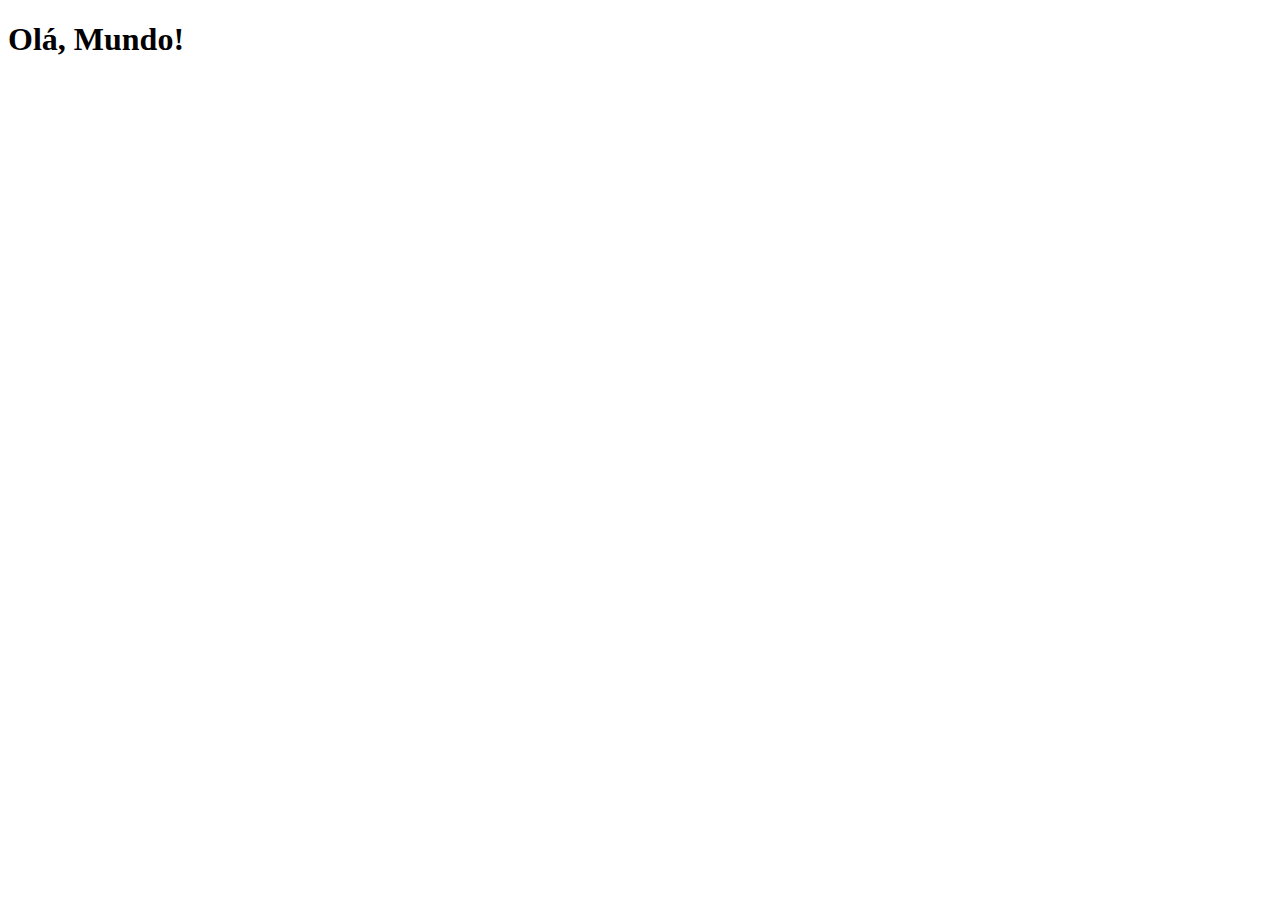
==== index.html @ 1be8e1bb "Create index.html" ====
<!DOCTYPE html>
<html lang="pt-br">
<head>
    <meta charset="UTF-8">
    <meta name="viewport" content="width=device-width, initial-scale=1.0">
    <title>Redes Sociais</title>
    <link rel="shortcut icon" href="favicon.ico" type="image/x-icon">
</head>
<body>
    <h1>Olá, Mundo!</h1>
</body>
</html>
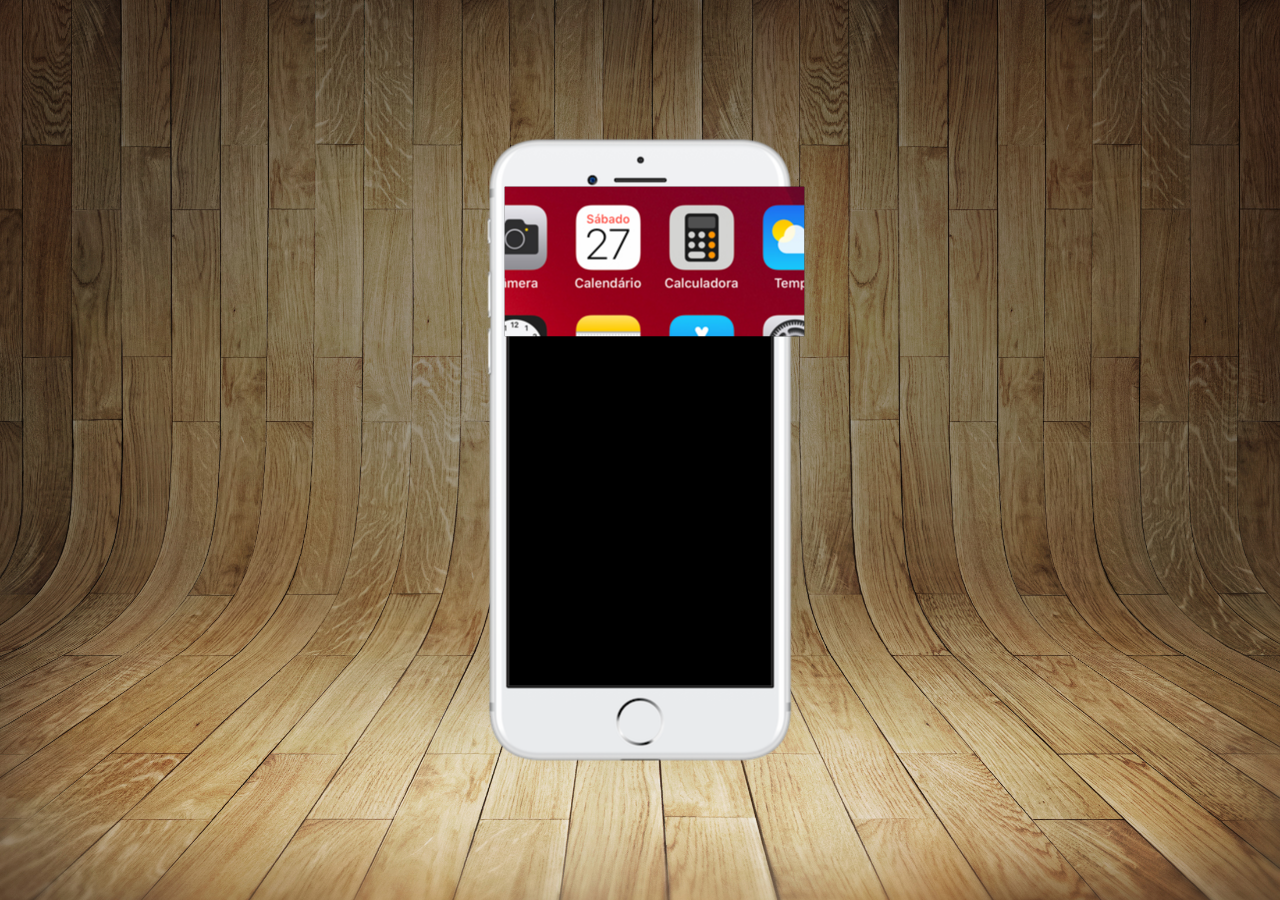
==== commit 75aa658f: "update" ====
--- a/index.html
+++ b/index.html
@@ -5,8 +5,16 @@
     <meta name="viewport" content="width=device-width, initial-scale=1.0">
     <title>Redes Sociais</title>
     <link rel="shortcut icon" href="favicon.ico" type="image/x-icon">
+    <link rel="stylesheet" href="estilos/style.css">
 </head>
 <body>
-    <h1>Olá, Mundo!</h1>
+    <main>
+        <section id="telefone">
+            <iframe src="home.html" name="tela" id="tela" frameborder="0"></iframe>
+        </section>
+        <section id="redes-sociais">
+
+        </section>
+    </main>
 </body>
 </html>--- a/estilos/style.css
+++ b/estilos/style.css
@@ -0,0 +1,40 @@
+@charset "UTF-8";
+
+* {
+    margin: 0px;
+    padding: 0px;
+    font-family: Arial, Helvetica, sans-serif;
+}
+
+html, body {
+    height: 100vh;
+    width: 100vw;
+    background-color: black;
+}
+
+body {
+    background: url('../imagens/fundo-madeira.jpg') no-repeat top center;
+    background-size: cover;
+    background-attachment: fixed;
+}
+
+main {
+    position: relative;
+    height: 100vh;   
+}
+
+section#telefone {
+    position: absolute;
+    top: 50%;
+    left: 50%;
+    transform: translate(-50%, -50%);
+    height: 627px;
+    width: 311px;
+    background: url('../imagens/frame-iphone.png') no-repeat;
+}
+
+iframe#tela {
+    position: relative;
+    top: 50px;
+    left: 20px;
+}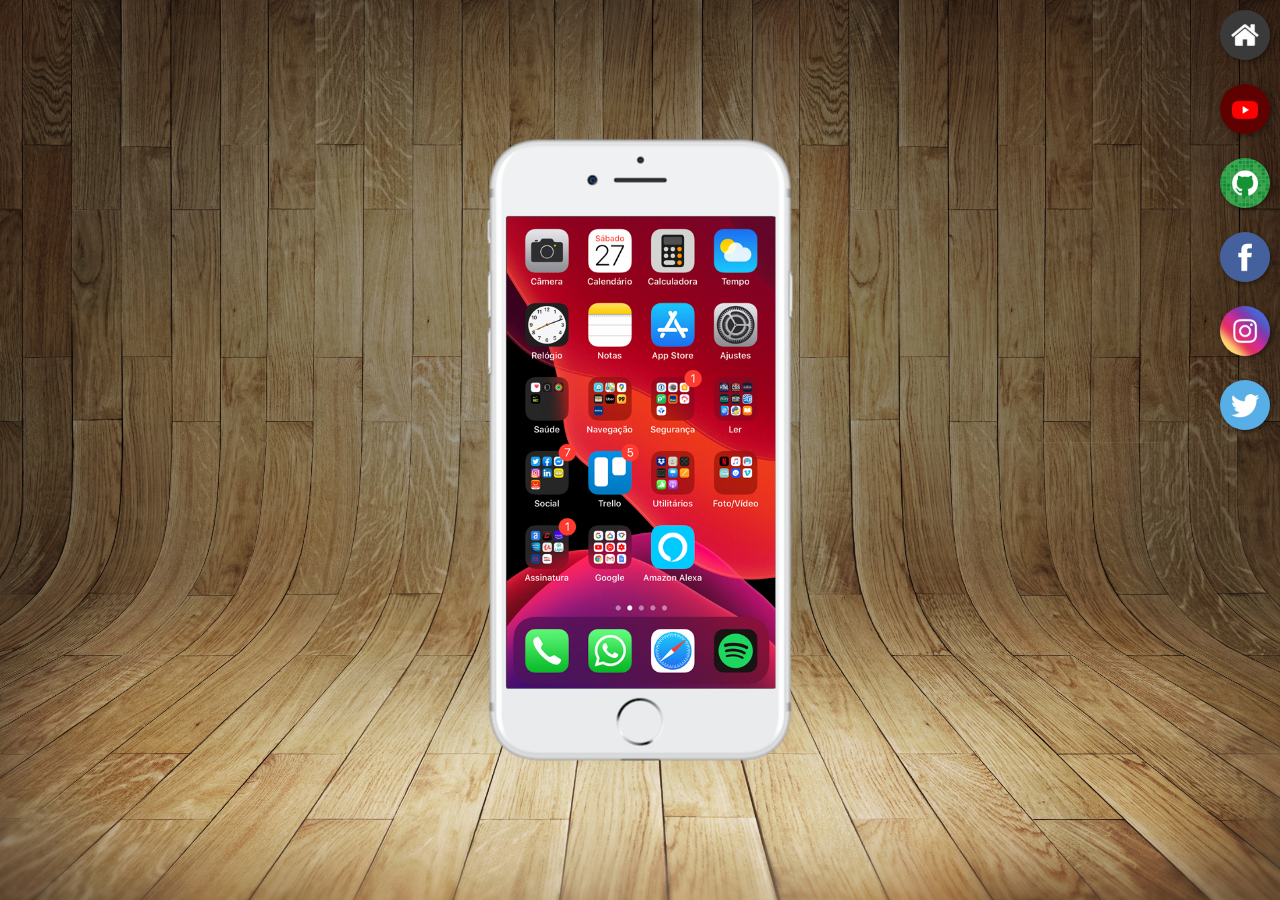
==== commit a84a8b15: "botão adicionado" ====
--- a/index.html
+++ b/index.html
@@ -13,7 +13,12 @@
             <iframe src="home.html" name="tela" id="tela" frameborder="0"></iframe>
         </section>
         <section id="redes-sociais">
-
+            <a href="#" target="tela"><img src="imagens/logo-home.jpg" alt="Home"></a><br>
+            <a href="#" target="tela"><img src="imagens/logo-youtube.jpg" alt="Youtube"></a><br>
+            <a href="#" target="tela"><img src="imagens/logo-github.jpg" alt="GitHub"></a><br>
+            <a href="#" target="tela"><img src="imagens/logo-facebook.jpg" alt="Facebook"></a><br>
+            <a href="#" target="tela"><img src="imagens/logo-instagram.jpg" alt="Instagram"></a><br>
+            <a href="#" target="tela"><img src="imagens/logo-twitter.jpg" alt="Twitter"></a><br>
         </section>
     </main>
 </body>
--- a/estilos/style.css
+++ b/estilos/style.css
@@ -35,6 +35,27 @@
 
 iframe#tela {
     position: relative;
-    top: 50px;
-    left: 20px;
+    top: 80px;
+    left: 22px;
+    width: 269px;
+    height: 472px;
+}
+
+section#redes-sociais {
+    text-align: right;
+}
+
+section#redes-sociais img {
+    width: 50px;
+    margin: 10px;
+    border-radius: 50%;
+    box-shadow: 2px 2px 5px #00000069;
+    box-sizing: border-box;
+}
+
+section#redes-sociais img:hover {
+    border: 2px solid rgba(255, 255, 255, 0.404);
+    transform: translate(-3px, -3px);
+    box-shadow: 5px 5px 10px rgba(0, 0, 0, 0.600);
+    transition: transform .6s, border 1s;
 }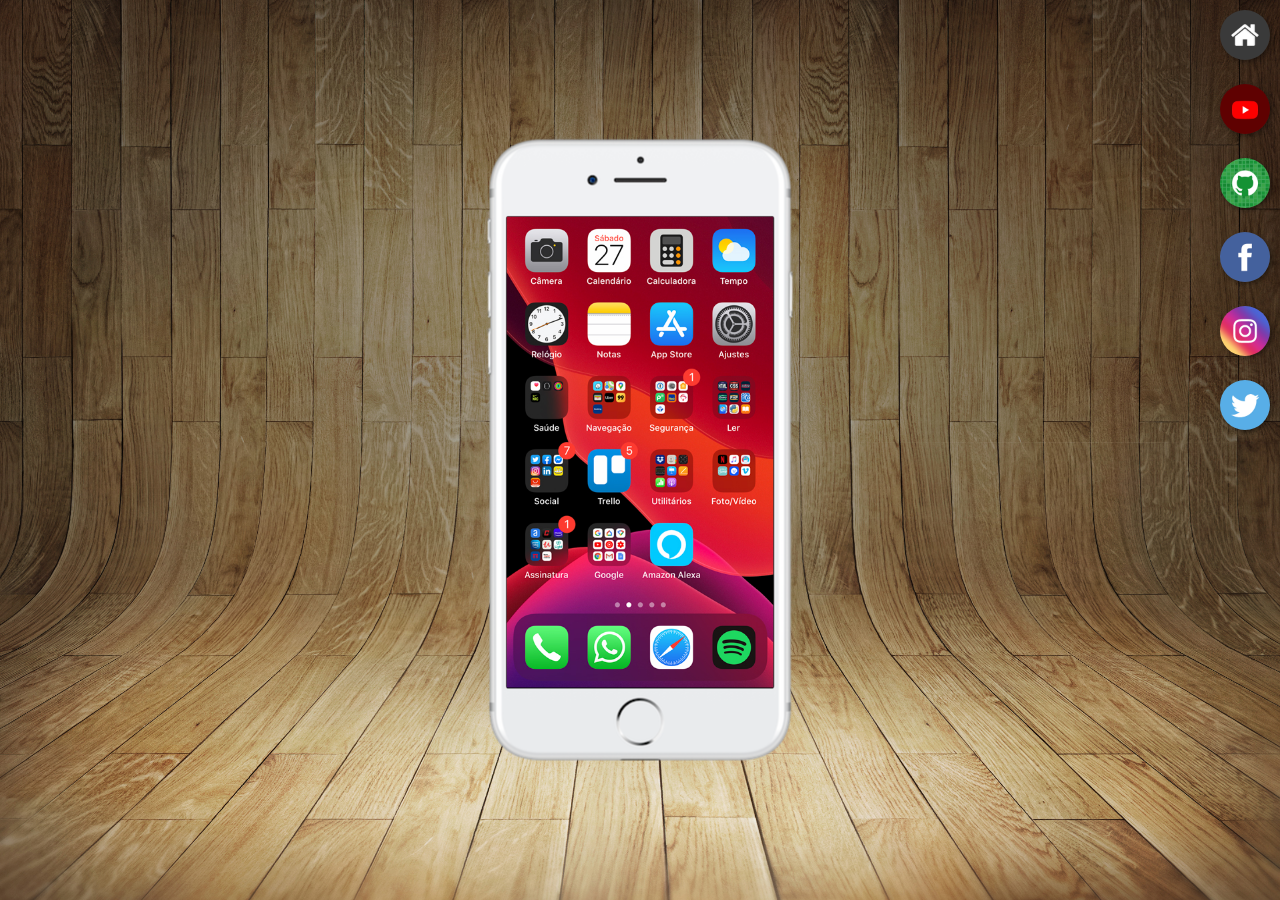
==== commit 0461c908: "paginas adicionadas" ====
--- a/index.html
+++ b/index.html
@@ -13,12 +13,12 @@
             <iframe src="home.html" name="tela" id="tela" frameborder="0"></iframe>
         </section>
         <section id="redes-sociais">
-            <a href="#" target="tela"><img src="imagens/logo-home.jpg" alt="Home"></a><br>
-            <a href="#" target="tela"><img src="imagens/logo-youtube.jpg" alt="Youtube"></a><br>
-            <a href="#" target="tela"><img src="imagens/logo-github.jpg" alt="GitHub"></a><br>
-            <a href="#" target="tela"><img src="imagens/logo-facebook.jpg" alt="Facebook"></a><br>
-            <a href="#" target="tela"><img src="imagens/logo-instagram.jpg" alt="Instagram"></a><br>
-            <a href="#" target="tela"><img src="imagens/logo-twitter.jpg" alt="Twitter"></a><br>
+            <a href="home.html" target="tela"><img src="imagens/logo-home.jpg" alt="Home"></a><br>
+            <a href="youtube.html" target="tela"><img src="imagens/logo-youtube.jpg" alt="Youtube"></a><br>
+            <a href="github.html" target="tela"><img src="imagens/logo-github.jpg" alt="GitHub"></a><br>
+            <a href="facebook.html" target="tela"><img src="imagens/logo-facebook.jpg" alt="Facebook"></a><br>
+            <a href="instagram.html" target="tela"><img src="imagens/logo-instagram.jpg" alt="Instagram"></a><br>
+            <a href="twitter.html" target="tela"><img src="imagens/logo-twitter.jpg" alt="Twitter"></a><br>
         </section>
     </main>
 </body>
--- a/estilos/style.css
+++ b/estilos/style.css
@@ -37,7 +37,7 @@
     position: relative;
     top: 80px;
     left: 22px;
-    width: 269px;
+    width: 267px;
     height: 472px;
 }
 
